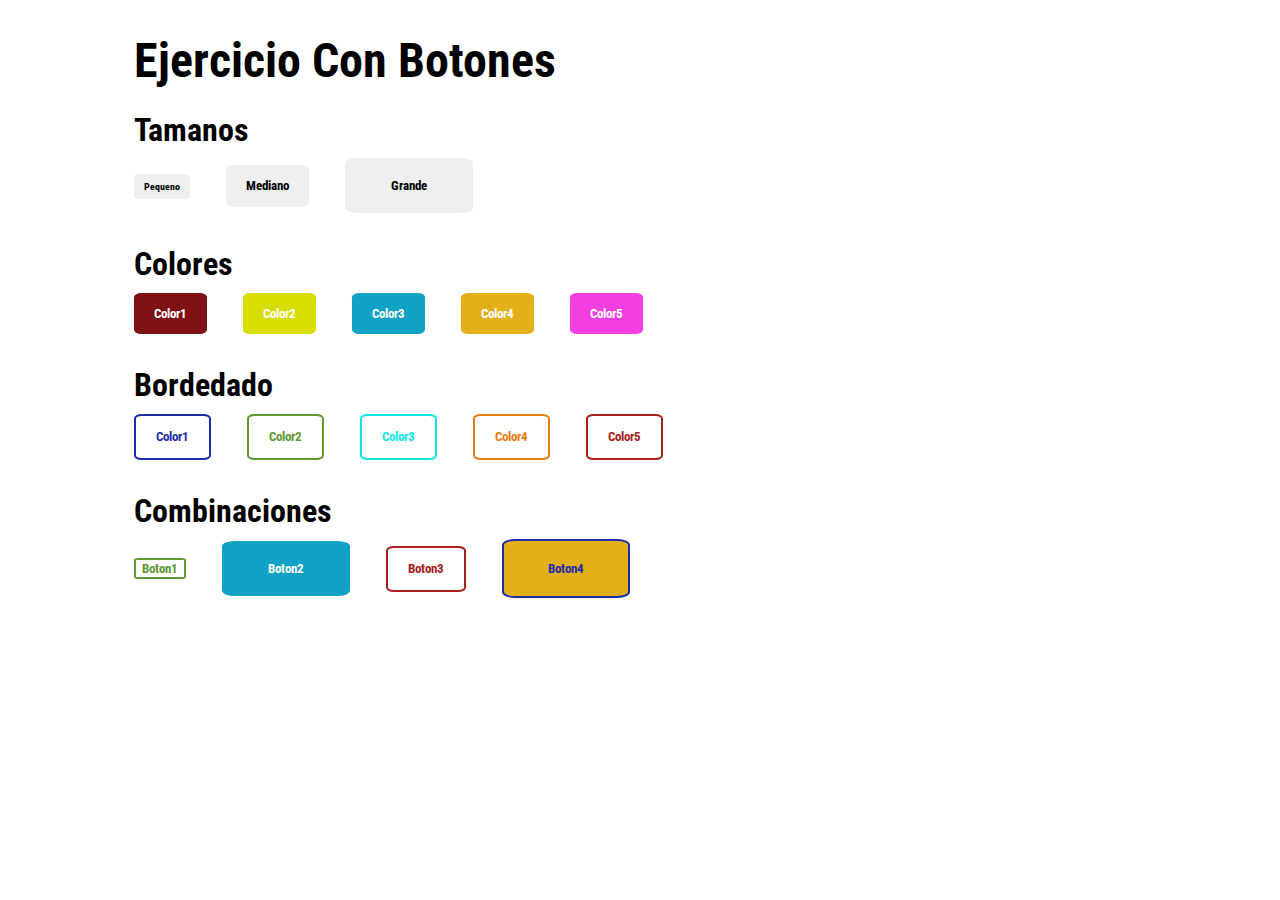
==== ejercicio3/index.html @ 2db1ac72 "commit de botones y modificacion menor con fines de experimentacion en el blog" ====
<!DOCTYPE html>
<html lang="en" dir="ltr">
  <head>
    <meta charset="utf-8">
    <title>Botones</title>
    <link rel="stylesheet" href="style.css" type="text/css">
    <link href="https://fonts.googleapis.com/css?family=Roboto+Condensed" rel="stylesheet">

  </head>

  <body>
    <div class="wrapper">
      <h1>ejercicio con botones</h1>
      <div class="section">
        <h1>tamanos</h1>
        <button class="btn little">pequeno</button>
        <button class="btn normal">mediano</button>
        <button class="btn big">grande</button>
      </div>
      <div class="section">
        <h1>colores</h1>
        <button class="btn normal solid-btn red">color1</button>
        <button class="btn normal solid-btn yellow">color2</button>
        <button class="btn normal solid-btn blue">color3</button>
        <button class="btn normal solid-btn orange">color4</button>
        <button class="btn normal solid-btn pink">color5</button>
      </div>
      <div class="section">
        <h1>bordedado</h1>
        <button class="btn normal border-btn blue-border">color1</button>
        <button class="btn normal border-btn green-border">color2</button>
        <button class="btn normal border-btn lightblue-border">color3</button>
        <button class="btn normal border-btn orange-border">color4</button>
        <button class="btn normal border-btn red-border">color5</button>
      </div>
      <div class="section">
        <h1>combinaciones</h1>
        <button class="btn border-btn pequeno green-border">boton1</button>
        <button class="btn big solid-btn blue">boton2</button>
        <button class="btn normal border-btn red-border">boton3</button>
        <button class="btn big border-btn orange blue-border">boton4</button>
      </div>

    </div>

  </body>
</html>
---- ejercicio3/style.css ----
* {
  font-family: 'Roboto Condensed', sans-serif;
  text-transform: capitalize;
}

.wrapper {
  width: 80%;
  margin: auto;
}

.section {margin-bottom: 2em}

.wrapper > h1 {
  font-size: 3rem;
  margin-bottom: 1rem;
}

.section h1 {margin-bottom: 0.3em;}

.btn {
  border:none;
  font-weight: bold;
  text-align: center;
  margin-right: 2rem;
  border-radius: 10%;
}

.btn:hover {background: #adabab;}

.little {
  padding: 0.7em 1em;
  font-size: 0.6em;
}

.normal {padding: 1em 1.5em;}

.big {
  padding: 1.5em 2em;
  width: 8rem;
}

.border-btn {
  background: #FFFFFF;
  border:2px solid;
}

.border-btn:hover {color: #FFFFFF;}

.solid-btn {color: #FFFFFF;}

.red {background: #7e1111;}

.red:hover {background: #9a3131;}

.blue {background: #0fa2c6;}

.blue:hover {background: #0b7f9c;}

.yellow {background: #d8dd02;}

.yellow:hover {background: #b1b519;}

.orange {background: #e3b017;}

.orange:hover {background: #c2940d;}

.pink {background: #f43ee1;}

.pink:hover {background: #a10b91;}

.red-border {
  border-color: #aa1e1e;
  color: #aa1e1e;
}

.red-border:hover {background: #aa1e1e;}

.blue-border {
  border-color: #1e2caa;
  color: #1e2caa;
}

.blue-border:hover {
  background: #1e2caa;
}

.orange-border {
  border-color: #e77d0f;
  color: #e77d0f;
}

.orange-border:hover {
  background: #e77d0f;
}

.green-border {
  border-color: #5e9831;
  color: #5e9831;
}

.green-border:hover {
  background: #5e9831;
}

.lightblue-border {
  color: #0fe7e7;
  border-color: #0fe7e7;
}

.lightblue-border:hover {
  background: #0fe7e7;
}
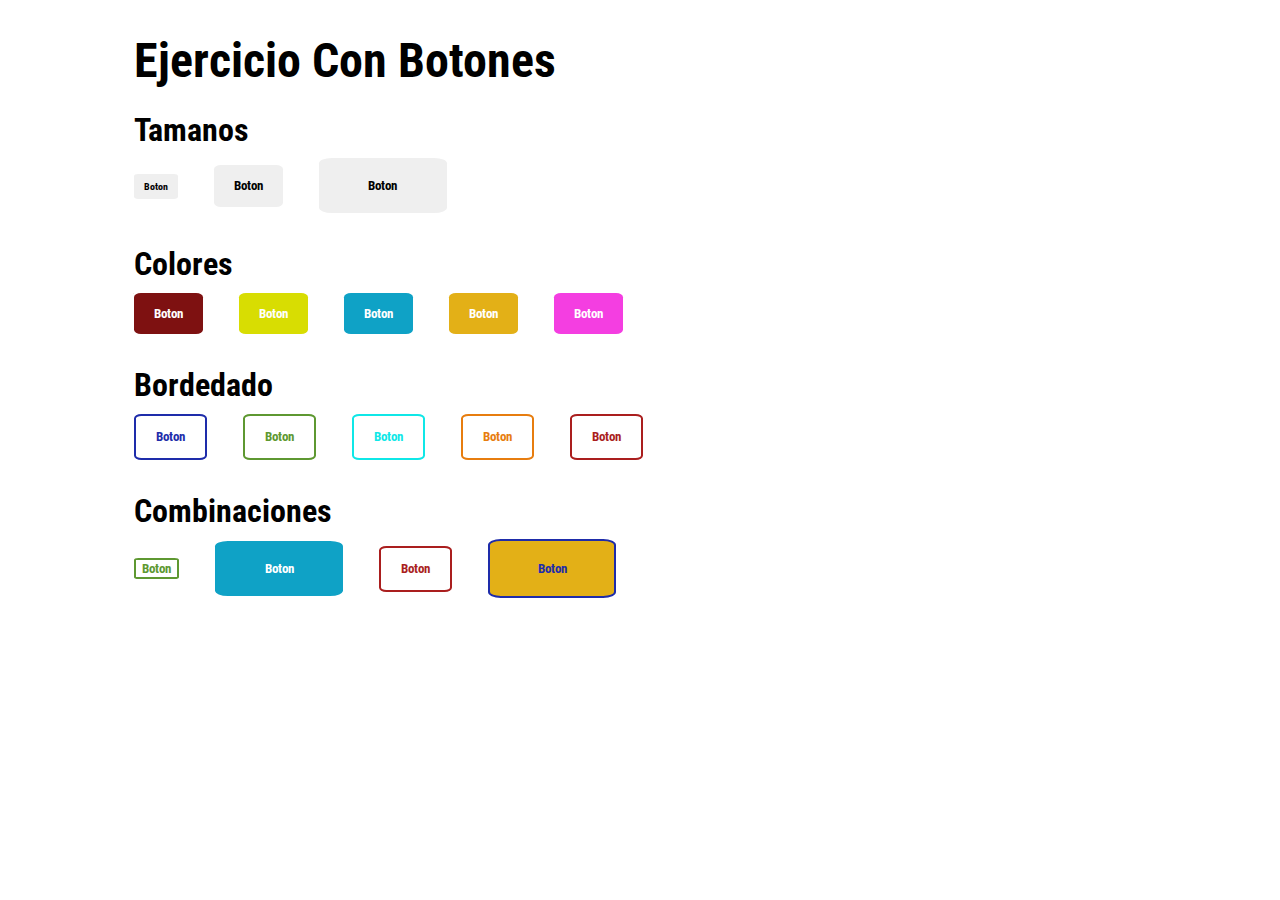
==== commit ba21dd68: "commit final de entrega labo 2" ====
--- a/ejercicio3/index.html
+++ b/ejercicio3/index.html
@@ -13,32 +13,32 @@
       <h1>ejercicio con botones</h1>
       <div class="section">
         <h1>tamanos</h1>
-        <button class="btn little">pequeno</button>
-        <button class="btn normal">mediano</button>
-        <button class="btn big">grande</button>
+        <button class="btn little">boton</button>
+        <button class="btn normal">boton</button>
+        <button class="btn big">boton</button>
       </div>
       <div class="section">
         <h1>colores</h1>
-        <button class="btn normal solid-btn red">color1</button>
-        <button class="btn normal solid-btn yellow">color2</button>
-        <button class="btn normal solid-btn blue">color3</button>
-        <button class="btn normal solid-btn orange">color4</button>
-        <button class="btn normal solid-btn pink">color5</button>
+        <button class="btn normal solid-btn red">boton</button>
+        <button class="btn normal solid-btn yellow">boton</button>
+        <button class="btn normal solid-btn blue">boton</button>
+        <button class="btn normal solid-btn orange">boton</button>
+        <button class="btn normal solid-btn pink">boton</button>
       </div>
       <div class="section">
         <h1>bordedado</h1>
-        <button class="btn normal border-btn blue-border">color1</button>
-        <button class="btn normal border-btn green-border">color2</button>
-        <button class="btn normal border-btn lightblue-border">color3</button>
-        <button class="btn normal border-btn orange-border">color4</button>
-        <button class="btn normal border-btn red-border">color5</button>
+        <button class="btn normal border-btn blue-border">boton</button>
+        <button class="btn normal border-btn green-border">boton</button>
+        <button class="btn normal border-btn lightblue-border">boton</button>
+        <button class="btn normal border-btn orange-border">boton</button>
+        <button class="btn normal border-btn red-border">boton</button>
       </div>
       <div class="section">
         <h1>combinaciones</h1>
-        <button class="btn border-btn pequeno green-border">boton1</button>
-        <button class="btn big solid-btn blue">boton2</button>
-        <button class="btn normal border-btn red-border">boton3</button>
-        <button class="btn big border-btn orange blue-border">boton4</button>
+        <button class="btn border-btn pequeno green-border">boton</button>
+        <button class="btn big solid-btn blue">boton</button>
+        <button class="btn normal border-btn red-border">boton</button>
+        <button class="btn big border-btn orange blue-border">boton</button>
       </div>
 
     </div>
